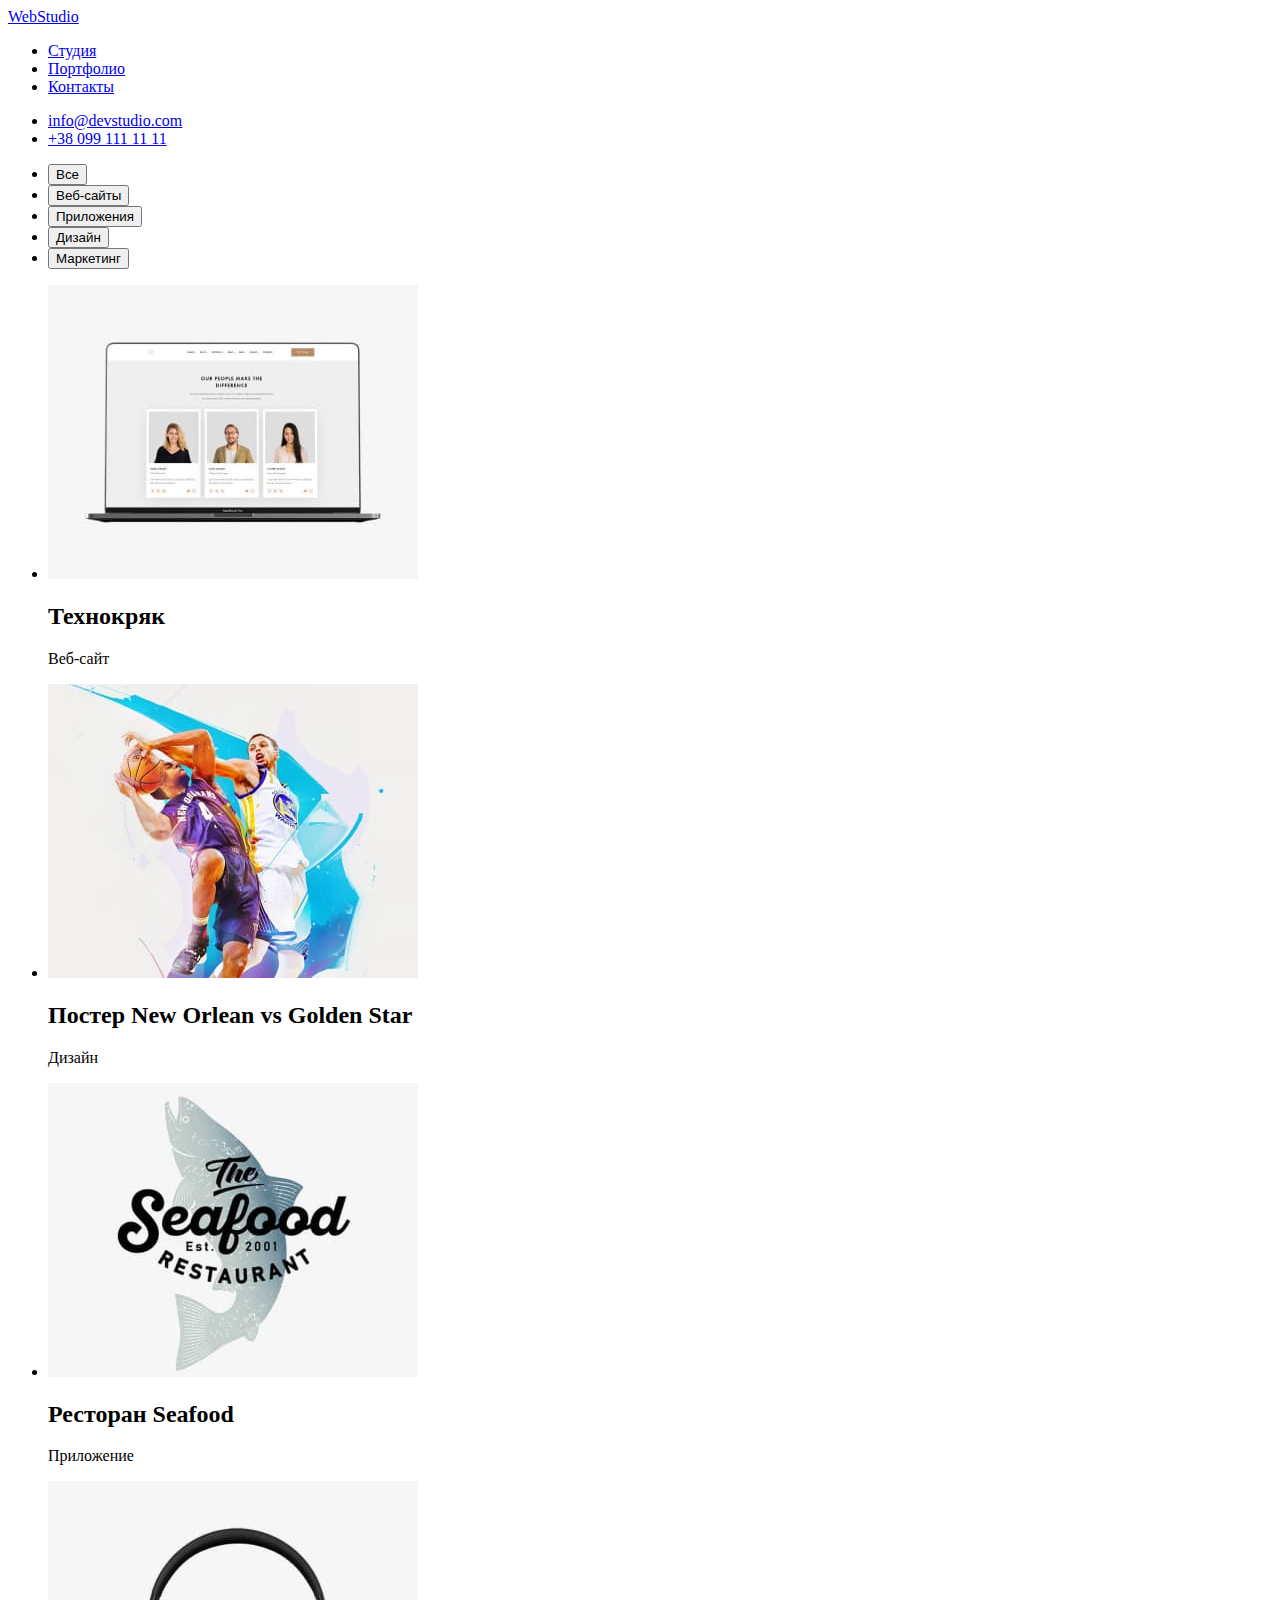
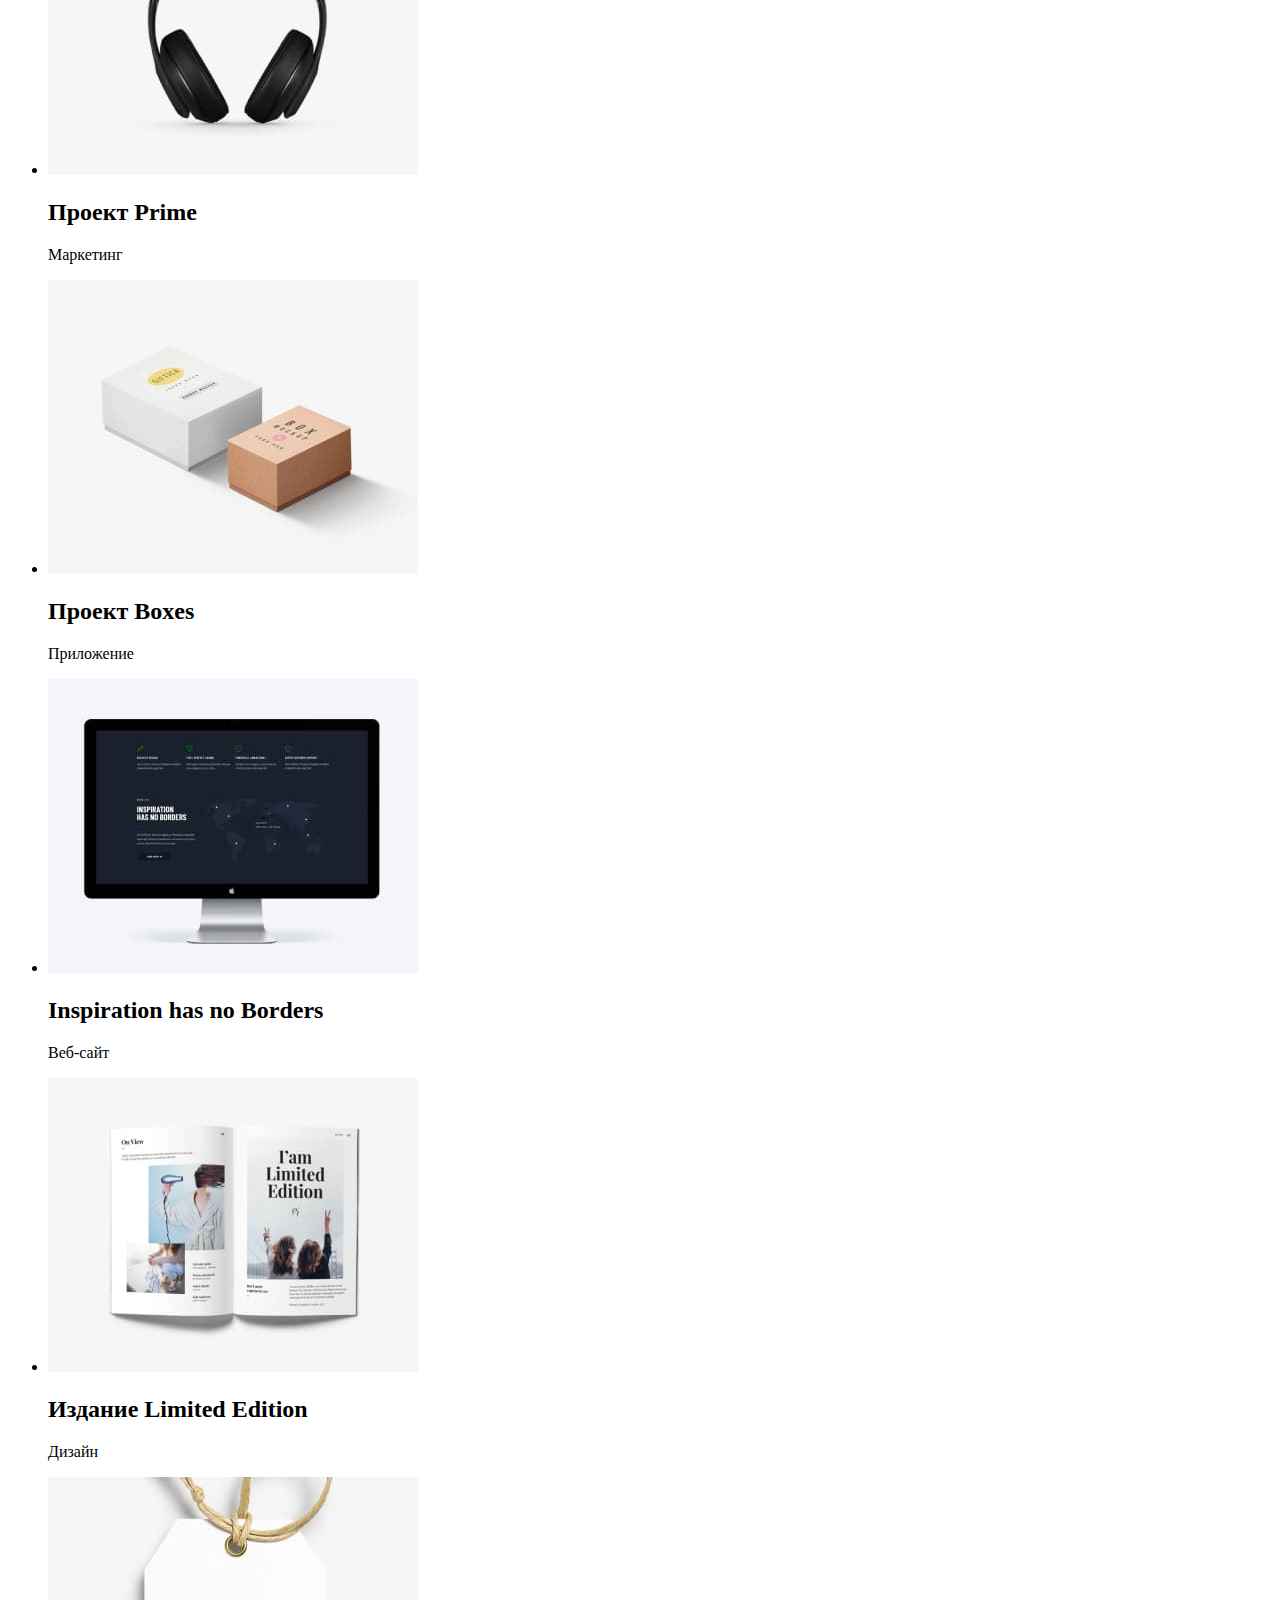
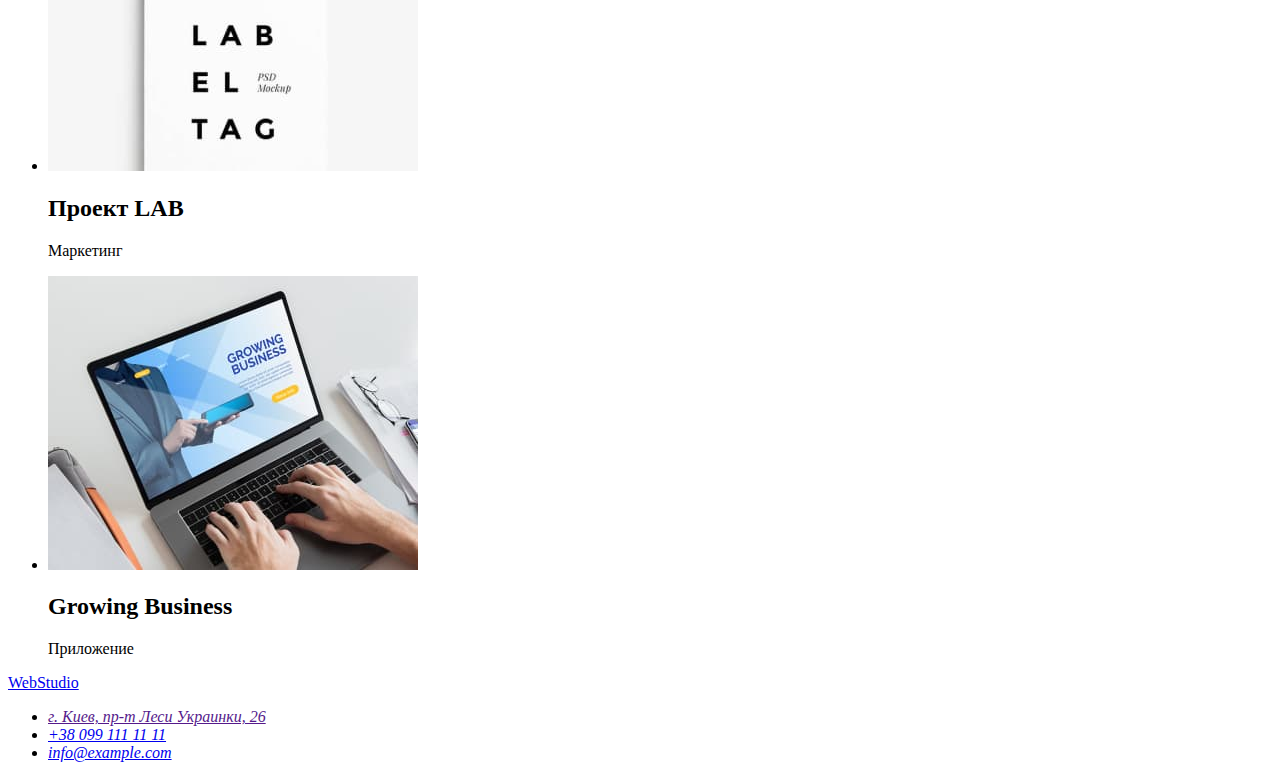
==== portfolio.html @ ed6c33b5 "html_off" ====
<!DOCTYPE html>
<html lang="ru">
<head>
    <meta charset="UTF-8">
    <meta http-equiv="X-UA-Compatible" content="IE=edge">
    <meta name="viewport" content="width=device-width, initial-scale=1.0">
    <title>Portfolio</title>
</head>
<body>
    <header>
        <a href="index.html" lang="en">WebStudio</a>
        <nav>
            <ul>
                <li> <a href="index.html">Студия</a> </li>
                <li> <a href="portfolio.html">Портфолио</a> </li>
                <li> <a href="Контакты">Контакты</a> </li>
            </ul>
        </nav>
        <ul>
            <li> <a href="mailto:info@devstudio.com">info@devstudio.com</a> </li>
            <li> <a href="tel:+380123456789">+38 099 111 11 11</a> </li>
        </ul>
    </header>
    <main> 
        <section>
            <h2 hidden>Фильтр</h2>
            <ul>
                <li>
                    <button type="button">Все</button>
                </li>
                <li>
                    <button type="button">Веб-сайты</button>
                </li>
                <li>
                    <button type="button">Приложения</button>
                </li>
                <li>
                    <button type="button">Дизайн</button>
                </li>
                <li>
                    <button type="button">Маркетинг</button>
                </li>
            </ul>
        </section>
        <section>
            <ul>
                <li>
                    <img src="./images/img_nn.jpg" alt="Технокряк" width="370" height="294">
                    <h2>Технокряк</h2>
                    <p>Веб-сайт</p>
                </li>
                <li>
                    <img src="./images/img_bb.jpg" alt="Постер New Orlean vs Golden Star" width="370" height="294">
                    <h2>Постер New Orlean vs Golden Star</h2>
                    <p>Дизайн</p>
                </li>
                <li>
                    <img src="./images/img_sea.jpg" alt="Ресторан Seafood" width="370" height="294">
                    <h2>Ресторан Seafood</h2>
                    <p>Приложение</p>
                </li>
                <li>
                    <img src="./images/img_na.jpg" alt="Проект Prime" width="370" height="294">
                    <h2>Проект Prime</h2>
                    <p>Маркетинг</p>
                </li>
                <li>
                    <img src="./images/img_box.jpg" alt="Проект Boxes" width="370" height="294">
                    <h2>Проект Boxes</h2>
                    <p>Приложение</p>
                </li>
                <li>
                    <img src="./images/img_d.jpg" alt="Inspiration has no Borders" width="370" height="294">
                    <h2>Inspiration has no Borders</h2>
                    <p>Веб-сайт</p>
                </li>
                <li>
                    <img src="./images/img_b.jpg" alt="Издание Limited Edition" width="370" height="294">
                    <h2>Издание Limited Edition</h2>
                    <p>Дизайн</p>
                </li>
                <li>
                    <img src="./images/img_lab.jpg" alt="Проект LAB" width="370" height="294">
                    <h2>Проект LAB</h2>
                    <p>Маркетинг</p>
                </li>
                <li>
                    <img src="./images/img_n.jpg" alt="Growing Business" width="370" height="294">
                    <h2>Growing Business</h2>
                    <p>Приложение</p>
                </li>
            </ul>
        </section>
    </main>
    <footer>
        <a href="index.html" lang="en">WebStudio</a>
        <address>
            <ul>
                <li> <a href="">г. Киев, пр-т Леси Украинки, 26</a> </li>
                <li> <a href="tel:+380123456789">+38 099 111 11 11</a> </li>
                <li> <a href="mailto:info@example.com">info@example.com</a> </li>
            </ul>
        </address>
    </footer>
</body>
</html>
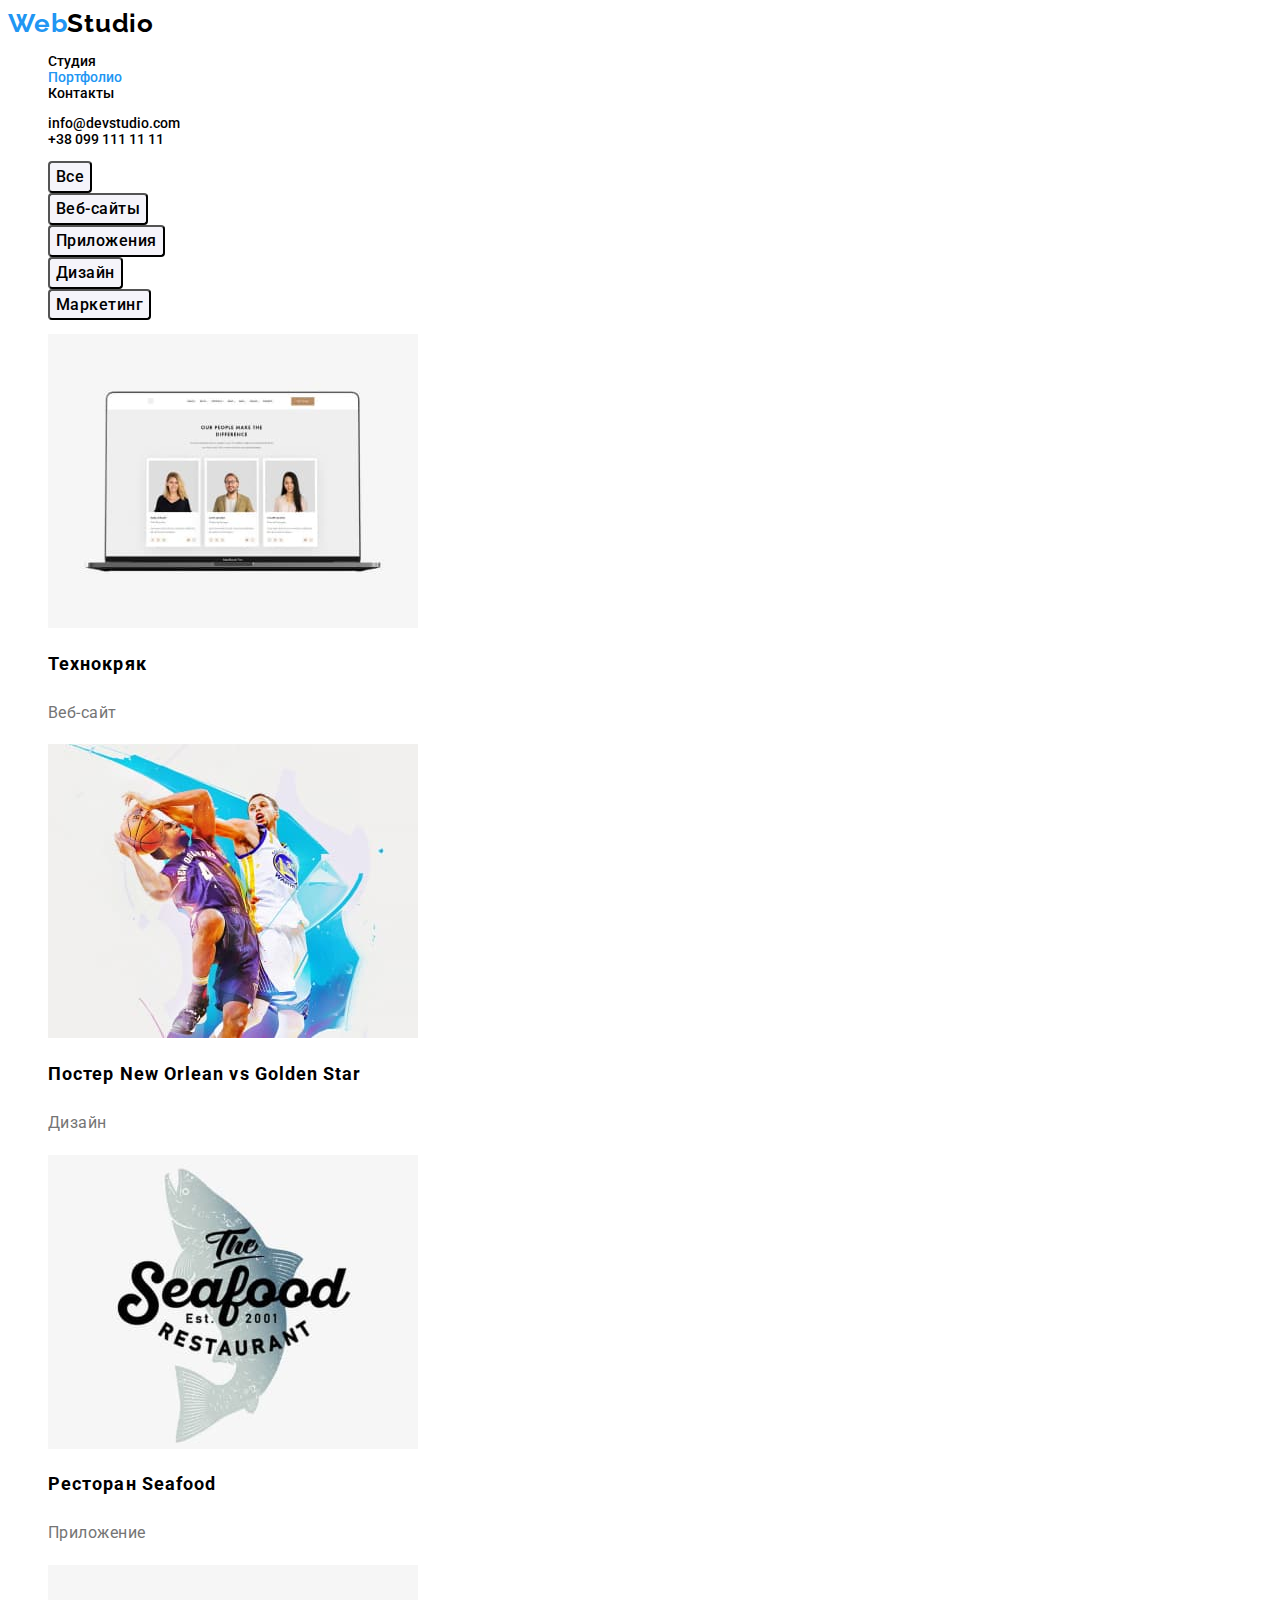
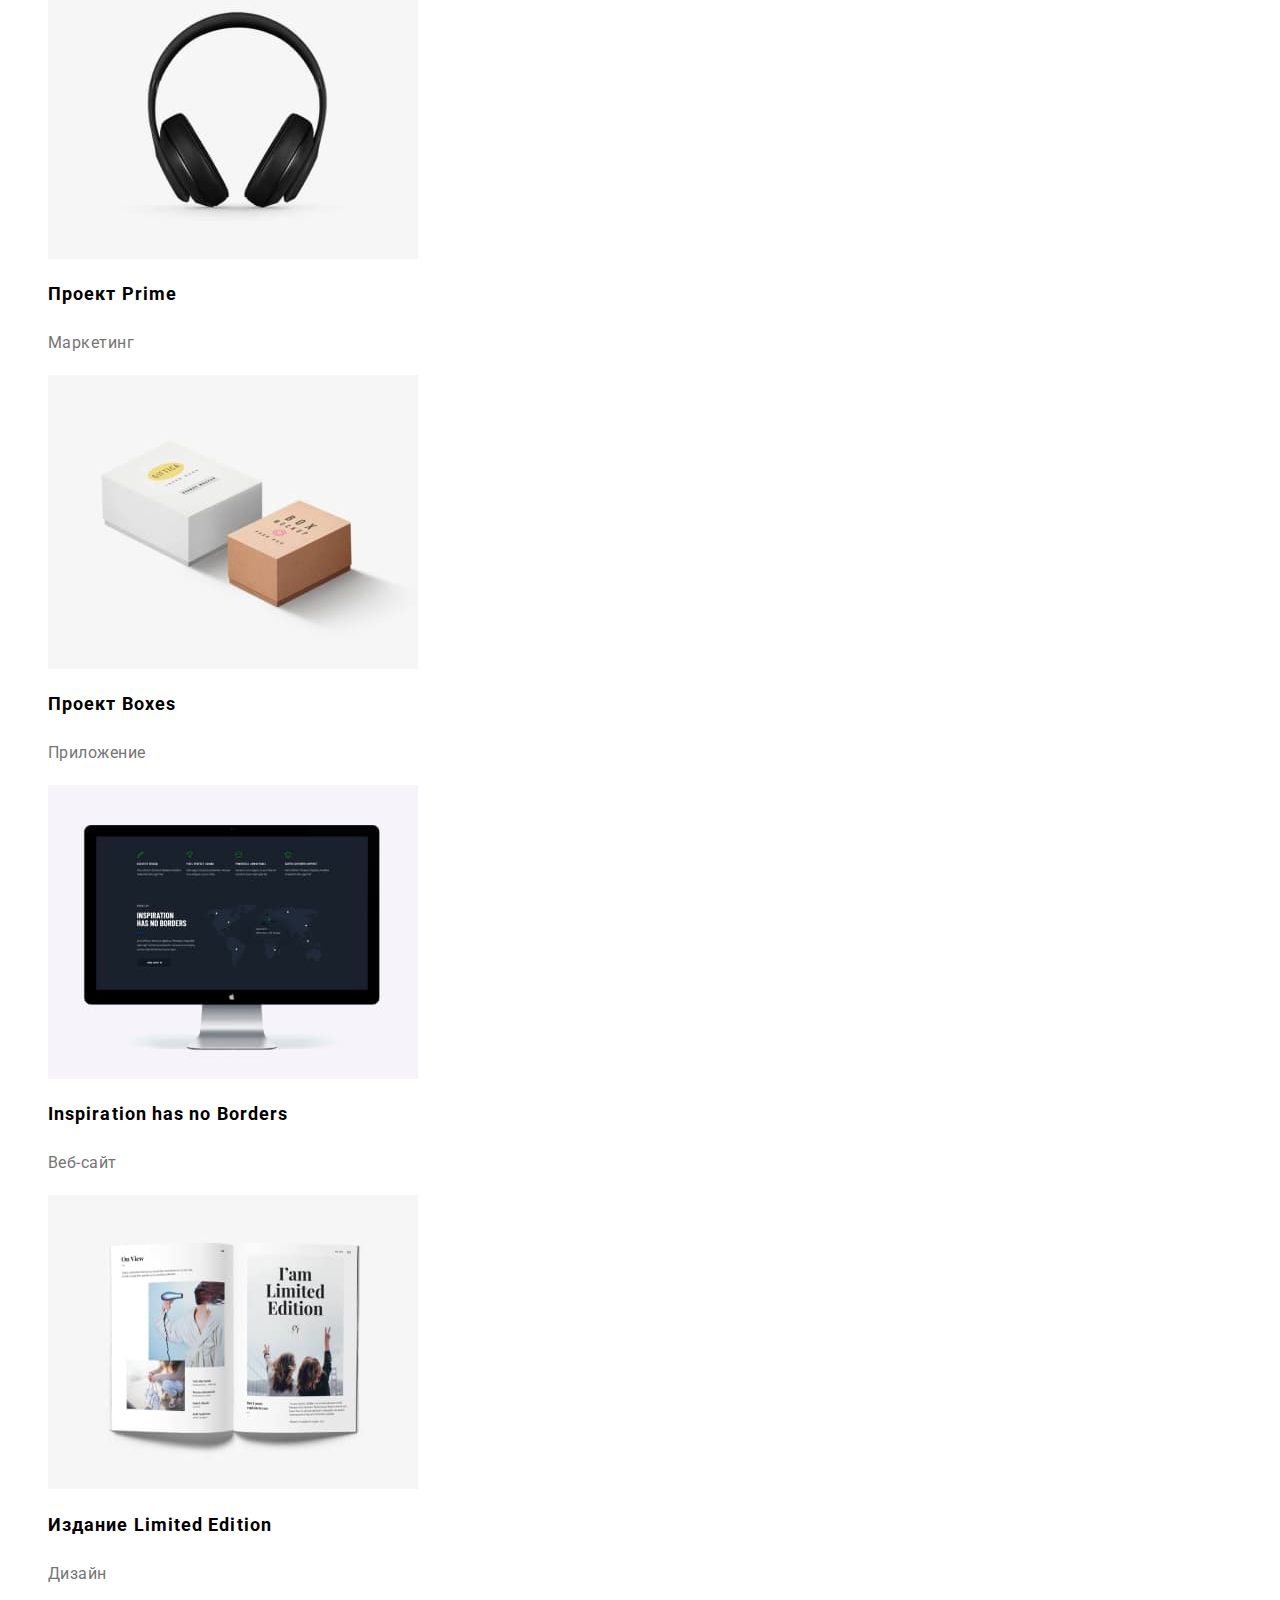
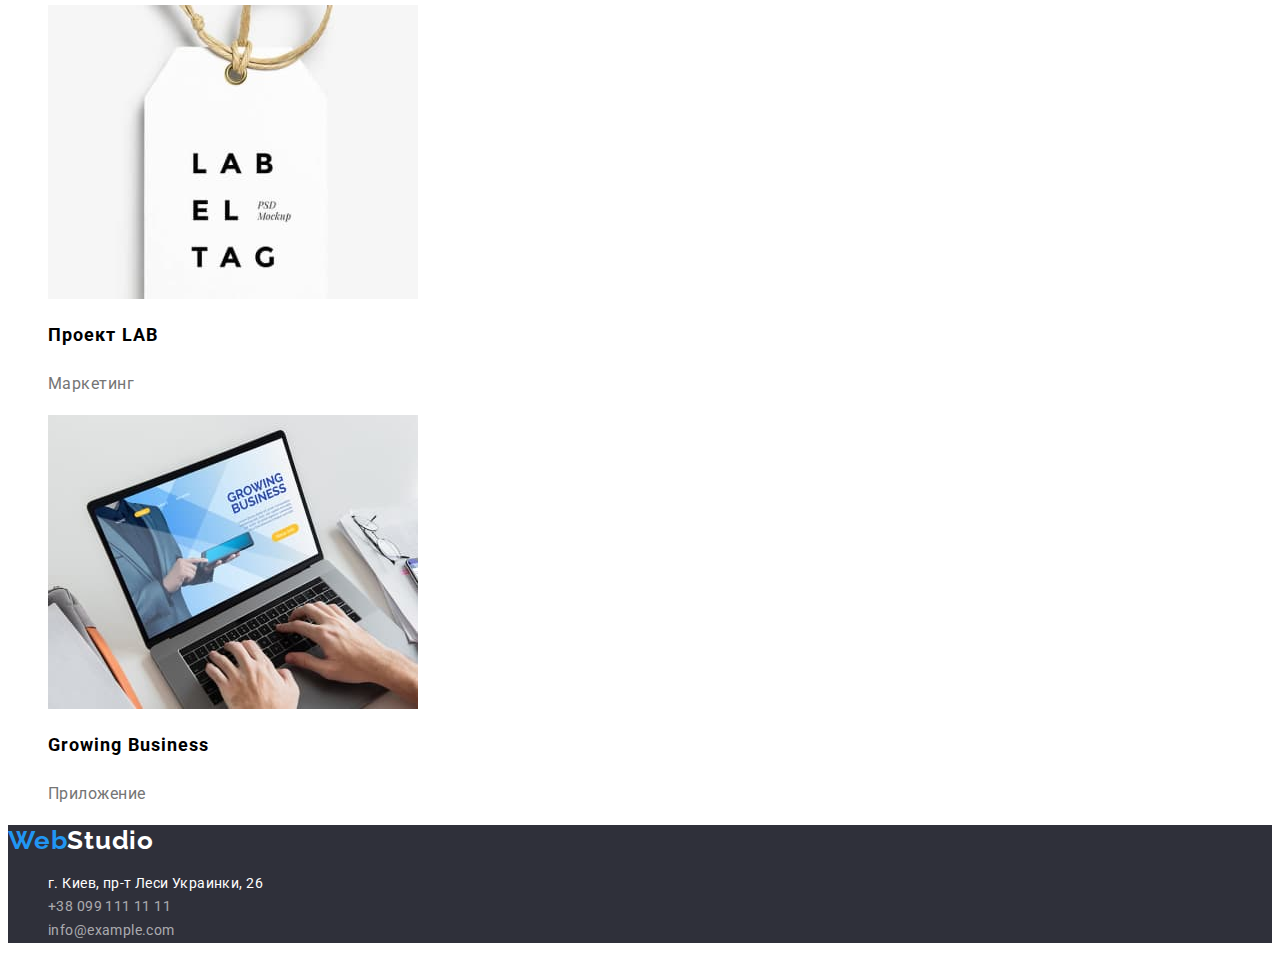
==== commit 6b7d5f52: "final_hm2" ====
--- a/portfolio.html
+++ b/portfolio.html
@@ -1,106 +1,150 @@
 <!DOCTYPE html>
 <html lang="ru">
-<head>
-    <meta charset="UTF-8">
-    <meta http-equiv="X-UA-Compatible" content="IE=edge">
-    <meta name="viewport" content="width=device-width, initial-scale=1.0">
-    <title>Portfolio</title>
-</head>
-<body>
-    <header>
-        <a href="index.html" lang="en">WebStudio</a>
-        <nav>
-            <ul>
-                <li> <a href="index.html">Студия</a> </li>
-                <li> <a href="portfolio.html">Портфолио</a> </li>
-                <li> <a href="Контакты">Контакты</a> </li>
-            </ul>
-        </nav>
-        <ul>
-            <li> <a href="mailto:info@devstudio.com">info@devstudio.com</a> </li>
-            <li> <a href="tel:+380123456789">+38 099 111 11 11</a> </li>
+  <head>
+    <meta charset="UTF-8" />
+    <meta http-equiv="X-UA-Compatible" content="IE=edge" />
+    <meta name="viewport" content="width=device-width, initial-scale=1.0" />
+    <title>Портфолио</title>
+    <link rel="stylesheet" href="/css/style.css" />
+    <link
+      href="https://fonts.googleapis.com/css2?family=Raleway:wght@700&family=Roboto:wght@400;500;700;900&display=swap"
+      rel="stylesheet"
+    />
+  </head>
+  <body class="body portfolio">
+    <header class="header">
+      <a class="logo" href="index.html" lang="en"> <span class="logo-web">Web</span>Studio</a>
+      <nav>
+        <ul class="nav-page">
+          <li><a href="./index.html" class="link">Студия</a></li>
+          <li><a href="./portfolio.html" class="link current">Портфолио</a></li>
+          <li><a href="Контакты" class="link">Контакты</a></li>
         </ul>
+      </nav>
+      <ul class="nav-contact">
+        <li><a class="link" href="mailto:info@devstudio.com">info@devstudio.com</a></li>
+        <li><a class="link" href="tel:+380123456789">+38 099 111 11 11</a></li>
+      </ul>
     </header>
-    <main> 
-        <section>
-            <h2 hidden>Фильтр</h2>
-            <ul>
-                <li>
-                    <button type="button">Все</button>
-                </li>
-                <li>
-                    <button type="button">Веб-сайты</button>
-                </li>
-                <li>
-                    <button type="button">Приложения</button>
-                </li>
-                <li>
-                    <button type="button">Дизайн</button>
-                </li>
-                <li>
-                    <button type="button">Маркетинг</button>
-                </li>
-            </ul>
-        </section>
-        <section>
-            <ul>
-                <li>
-                    <img src="./images/img_nn.jpg" alt="Технокряк" width="370" height="294">
-                    <h2>Технокряк</h2>
-                    <p>Веб-сайт</p>
-                </li>
-                <li>
-                    <img src="./images/img_bb.jpg" alt="Постер New Orlean vs Golden Star" width="370" height="294">
-                    <h2>Постер New Orlean vs Golden Star</h2>
-                    <p>Дизайн</p>
-                </li>
-                <li>
-                    <img src="./images/img_sea.jpg" alt="Ресторан Seafood" width="370" height="294">
-                    <h2>Ресторан Seafood</h2>
-                    <p>Приложение</p>
-                </li>
-                <li>
-                    <img src="./images/img_na.jpg" alt="Проект Prime" width="370" height="294">
-                    <h2>Проект Prime</h2>
-                    <p>Маркетинг</p>
-                </li>
-                <li>
-                    <img src="./images/img_box.jpg" alt="Проект Boxes" width="370" height="294">
-                    <h2>Проект Boxes</h2>
-                    <p>Приложение</p>
-                </li>
-                <li>
-                    <img src="./images/img_d.jpg" alt="Inspiration has no Borders" width="370" height="294">
-                    <h2>Inspiration has no Borders</h2>
-                    <p>Веб-сайт</p>
-                </li>
-                <li>
-                    <img src="./images/img_b.jpg" alt="Издание Limited Edition" width="370" height="294">
-                    <h2>Издание Limited Edition</h2>
-                    <p>Дизайн</p>
-                </li>
-                <li>
-                    <img src="./images/img_lab.jpg" alt="Проект LAB" width="370" height="294">
-                    <h2>Проект LAB</h2>
-                    <p>Маркетинг</p>
-                </li>
-                <li>
-                    <img src="./images/img_n.jpg" alt="Growing Business" width="370" height="294">
-                    <h2>Growing Business</h2>
-                    <p>Приложение</p>
-                </li>
-            </ul>
-        </section>
+    <main>
+      <section>
+        <h2 hidden>Фильтр</h2>
+        <ul class="filter">
+          <li>
+            <button type="button" class="button button-filt">Все</button>
+          </li>
+          <li>
+            <button type="button" class="button button-filt">Веб-сайты</button>
+          </li>
+          <li>
+            <button type="button" class="button button-filt">Приложения</button>
+          </li>
+          <li>
+            <button type="button" class="button button-filt">Дизайн</button>
+          </li>
+          <li>
+            <button type="button" class="button button-filt">Маркетинг</button>
+          </li>
+        </ul>
+      </section>
+      <section>
+        <ul class="gallery">
+          <li>
+            <a class="gallery-link" href="">
+              <img src="./images/img_nn.jpg" alt="Технокряк" width="370" height="294" />
+              <h2 class="gallery-name">Технокряк</h2>
+              <p class="gallery-comment">Веб-сайт</p>
+            </a>
+          </li>
+          <li>
+            <a class="gallery-link" href="">
+              <img
+                src="./images/img_bb.jpg"
+                alt="Постер New Orlean vs Golden Star"
+                width="370"
+                height="294"
+              />
+              <h2 class="gallery-name">Постер New Orlean vs Golden Star</h2>
+              <p class="gallery-comment">Дизайн</p>
+            </a>
+          </li>
+          <li>
+            <a class="gallery-link" href="">
+              <img src="./images/img_sea.jpg" alt="Ресторан Seafood" width="370" height="294" />
+              <h2 class="gallery-name">Ресторан Seafood</h2>
+              <p class="gallery-comment">Приложение</p>
+            </a>
+          </li>
+          <li>
+            <a class="gallery-link" href="">
+              <img src="./images/img_na.jpg" alt="Проект Prime" width="370" height="294" />
+              <h2 class="gallery-name">Проект Prime</h2>
+              <p class="gallery-comment">Маркетинг</p>
+            </a>
+          </li>
+          <li>
+            <a class="gallery-link" href="">
+              <img src="./images/img_box.jpg" alt="Проект Boxes" width="370" height="294" />
+              <h2 class="gallery-name">Проект Boxes</h2>
+              <p class="gallery-comment">Приложение</p>
+            </a>
+          </li>
+          <li>
+            <a class="gallery-link" href="">
+              <img
+                src="./images/img_d.jpg"
+                alt="Inspiration has no Borders"
+                width="370"
+                height="294"
+              />
+              <h2 class="gallery-name">Inspiration has no Borders</h2>
+              <p class="gallery-comment">Веб-сайт</p>
+            </a>
+          </li>
+          <li>
+            <a class="gallery-link" href="">
+              <img
+                src="./images/img_b.jpg"
+                alt="Издание Limited Edition"
+                width="370"
+                height="294"
+              />
+              <h2 class="gallery-name">Издание Limited Edition</h2>
+              <p class="gallery-comment">Дизайн</p>
+            </a>
+          </li>
+          <li>
+            <a class="gallery-link" href="">
+              <img src="./images/img_lab.jpg" alt="Проект LAB" width="370" height="294" />
+              <h2 class="gallery-name">Проект LAB</h2>
+              <p class="gallery-comment">Маркетинг</p>
+            </a>
+          </li>
+          <li>
+            <a class="gallery-link" href="">
+              <img src="./images/img_n.jpg" alt="Growing Business" width="370" height="294" />
+              <h2 class="gallery-name">Growing Business</h2>
+              <p class="gallery-comment">Приложение</p>
+            </a>
+          </li>
+        </ul>
+      </section>
     </main>
-    <footer>
-        <a href="index.html" lang="en">WebStudio</a>
-        <address>
-            <ul>
-                <li> <a href="">г. Киев, пр-т Леси Украинки, 26</a> </li>
-                <li> <a href="tel:+380123456789">+38 099 111 11 11</a> </li>
-                <li> <a href="mailto:info@example.com">info@example.com</a> </li>
-            </ul>
-        </address>
+    <footer class="footer">
+      <a class="logo" href="./index.html" lang="en">
+        <span class="logo-web">Web</span><span class="footer-logo">Studio</span></a
+      >
+      <address>
+        <ul class="footer-adress">
+          <li>
+            <a class="link" href="https://goo.gl/maps/iKXkamstdU8A9RDW7"
+              >г. Киев, пр-т Леси Украинки, 26</a
+            >
+          </li>
+          <li><a class="link telmail" href="tel:+380123456789">+38 099 111 11 11</a></li>
+          <li><a class="link telmail" href="mailto:info@example.com">info@example.com</a></li>
+        </ul>
+      </address>
     </footer>
-</body>
-</html>+  </body>
+</html>
--- a/css/style.css
+++ b/css/style.css
@@ -0,0 +1,212 @@
+/*Переменные для цветовой палитры*/
+:root {
+  --hover-color: #2196f3;
+  --white-color: #fff;
+  --black-color: #000;
+  --title-color: #757575;
+  --back-color-ef: #2f303a;
+  --box-shadow: rgba(0, 0, 0, 0.15);
+  --back-company: #f5f4fa;
+  --telmail: rgba(255, 255, 255, 0.6);
+  --button-back: #f5f4fa;
+  --back-portfolio: #e5e5e5;
+  --shadow-filt01: rgba(0, 0, 0, 0.1);
+  --shadow-filt08: rgba(0, 0, 0, 0.08);
+  --shadow-filt012: rgba(0, 0, 0, 0.12);
+}
+/*Основное для страницы*/
+.body {
+  font-family: Roboto, sans-serif;
+  font-style: normal;
+  font-weight: 400;
+  color: var(--title-color);
+}
+.body .header{
+    background-color: var(--white-color);
+}
+.body .button {
+  cursor: pointer;
+}
+/*Шапка страницы*/
+.logo {
+  font-family: Raleway, sans-serif;
+  font-weight: 700;
+  text-decoration: none;
+  font-size: 26px;
+  line-height: 1.19;
+  letter-spacing: 0.03em;
+  color: var(--black-color);
+}
+.logo-web {
+  color: var(--hover-color);
+}
+.nav-page,
+.nav-contact {
+  list-style-type: none;
+  font-weight: 500;
+  font-size: 14px;
+}
+.nav-page .link,
+.nav-contact .link {
+  text-decoration: none;
+  color: var(--black-color);
+}
+.nav-page .link.current {
+  color: var(--hover-color);
+}
+
+.nav-page .link:hover,
+.nav-page .link:focus,
+.nav-contact .link:hover,
+.nav-contact .link:focus,
+.footer .link:hover {
+  color: var(--hover-color);
+}
+
+/*Эффективные решения*/
+.main .effect {
+  background-color: var(--back-color-ef);
+}
+.effect .effect-text {
+  font-weight: 900;
+  font-size: 44px;
+  line-height: 1.36;
+  text-align: center;
+  letter-spacing: 0.06em;
+  text-transform: uppercase;
+  color: var(--white-color);
+}
+.effect .button-ef {
+  display: flex;
+  justify-content: center;
+  font-family: Roboto, sans-serif;
+  font-weight: 700;
+  font-size: 16px;
+  line-height: 1.87;
+  align-items: center;
+  text-align: center;
+  letter-spacing: 0.06em;
+  color: var(--white-color);
+  background-color: var(--hover-color);
+  box-shadow: 0px 4px 4px var(--box-shadow);
+  border-radius: 4px;
+  width: 200px;
+  height: 50px;
+}
+/*Особенности и команда*/
+.main .feature {
+  list-style-type: none;
+}
+.feature .feature-title {
+  font-weight: 700;
+  font-size: 14px;
+  line-height: 1.14;
+  letter-spacing: 0.03em;
+  text-transform: uppercase;
+  color: var(--black-color);
+}
+.feature .feature-text {
+  font-size: 14px;
+  line-height: 1.71;
+  letter-spacing: 0.03em;
+}
+.main .task-list,
+.main .company-title {
+  font-weight: 700;
+  font-size: 36px;
+  line-height: 1.16;
+  text-align: center;
+  letter-spacing: 0.03em;
+  color: var(--black-color);
+}
+.main .list,
+.main .company-list {
+  list-style-type: none;
+}
+.main .company {
+  background-color: var(--back-company);
+}
+.company .company-party {
+  font-weight: 500;
+  font-size: 16px;
+  line-height: 1.18;
+  text-align: center;
+  letter-spacing: 0.03em;
+  color: var(--black-color);
+}
+.company .company-post {
+  font-size: 16px;
+  line-height: 1.18;
+  text-align: center;
+  letter-spacing: 0.03em;
+}
+/*Нижний колонтитул*/
+.footer {
+  background-color: var(--back-color-ef);
+}
+.footer .footer-logo {
+  color: var(--white-color);
+}
+.footer .footer-adress {
+  list-style-type: none;
+}
+.footer .link {
+  text-decoration: none;
+  font-style: normal;
+  font-size: 14px;
+  line-height: 1.71;
+  letter-spacing: 0.03em;
+  color: var(--white-color);
+}
+.footer .telmail {
+  color: var(--telmail);
+}
+/*Портфолио*/
+
+/*Фильтр*/
+.filter,
+.gallery {
+  list-style-type: none;
+  font-size: 14px;
+}
+.filter .button-filt {
+  display: flex;
+  justify-content: center;
+  letter-spacing: 0.06em;
+  color: var(--black-color);
+  font-family: Roboto, sans-serif;
+  font-style: normal;
+  font-weight: 500;
+  font-size: 16px;
+  line-height: 1.62;
+  text-align: center;
+  letter-spacing: 0.03em;
+  background-color: var(--button-back);
+  border-radius: 4px;
+}
+.filter .button-filt:hover,
+.filter .button-filt:focus {
+  background-color: var(--hover-color);
+  box-shadow: 0px 3px 1px var(--shadow-filt01), 
+              0px 1px 2px var(--shadow-filt08),
+              0px 2px 2px var(--shadow-filt012);
+  color: var(--white-color);
+}
+/*Работы*/
+.gallery .gallery-link {
+    text-decoration: none;
+    scroll-snap-type: none;
+}
+.gallery .gallery-name {
+    font-weight: 700;
+    font-size: 18px;
+    line-height: 2.0;
+    letter-spacing: 0.06em;
+    color: var(--black-color);
+}
+.gallery .gallery-comment {
+    font-size: 16px;
+    line-height: 1.88;
+    letter-spacing: 0.03em;
+    color: var(--title-color);
+}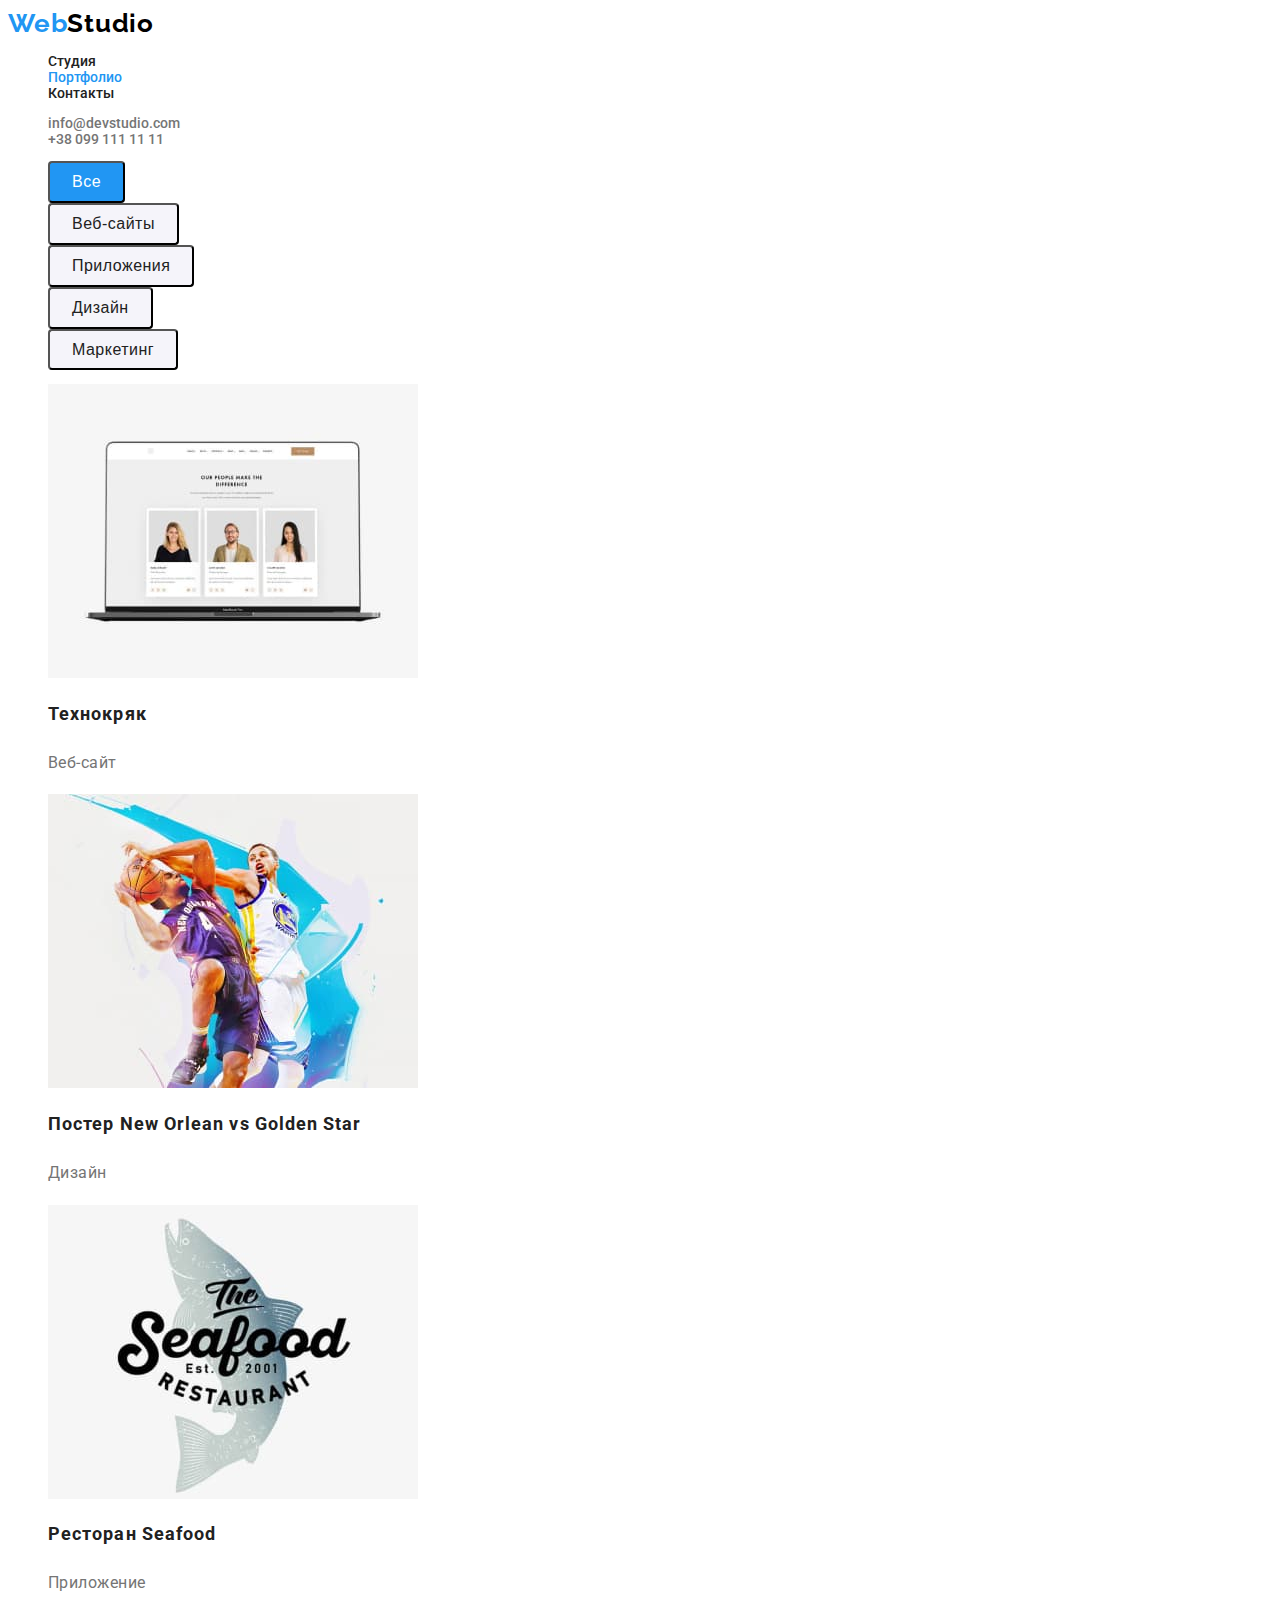
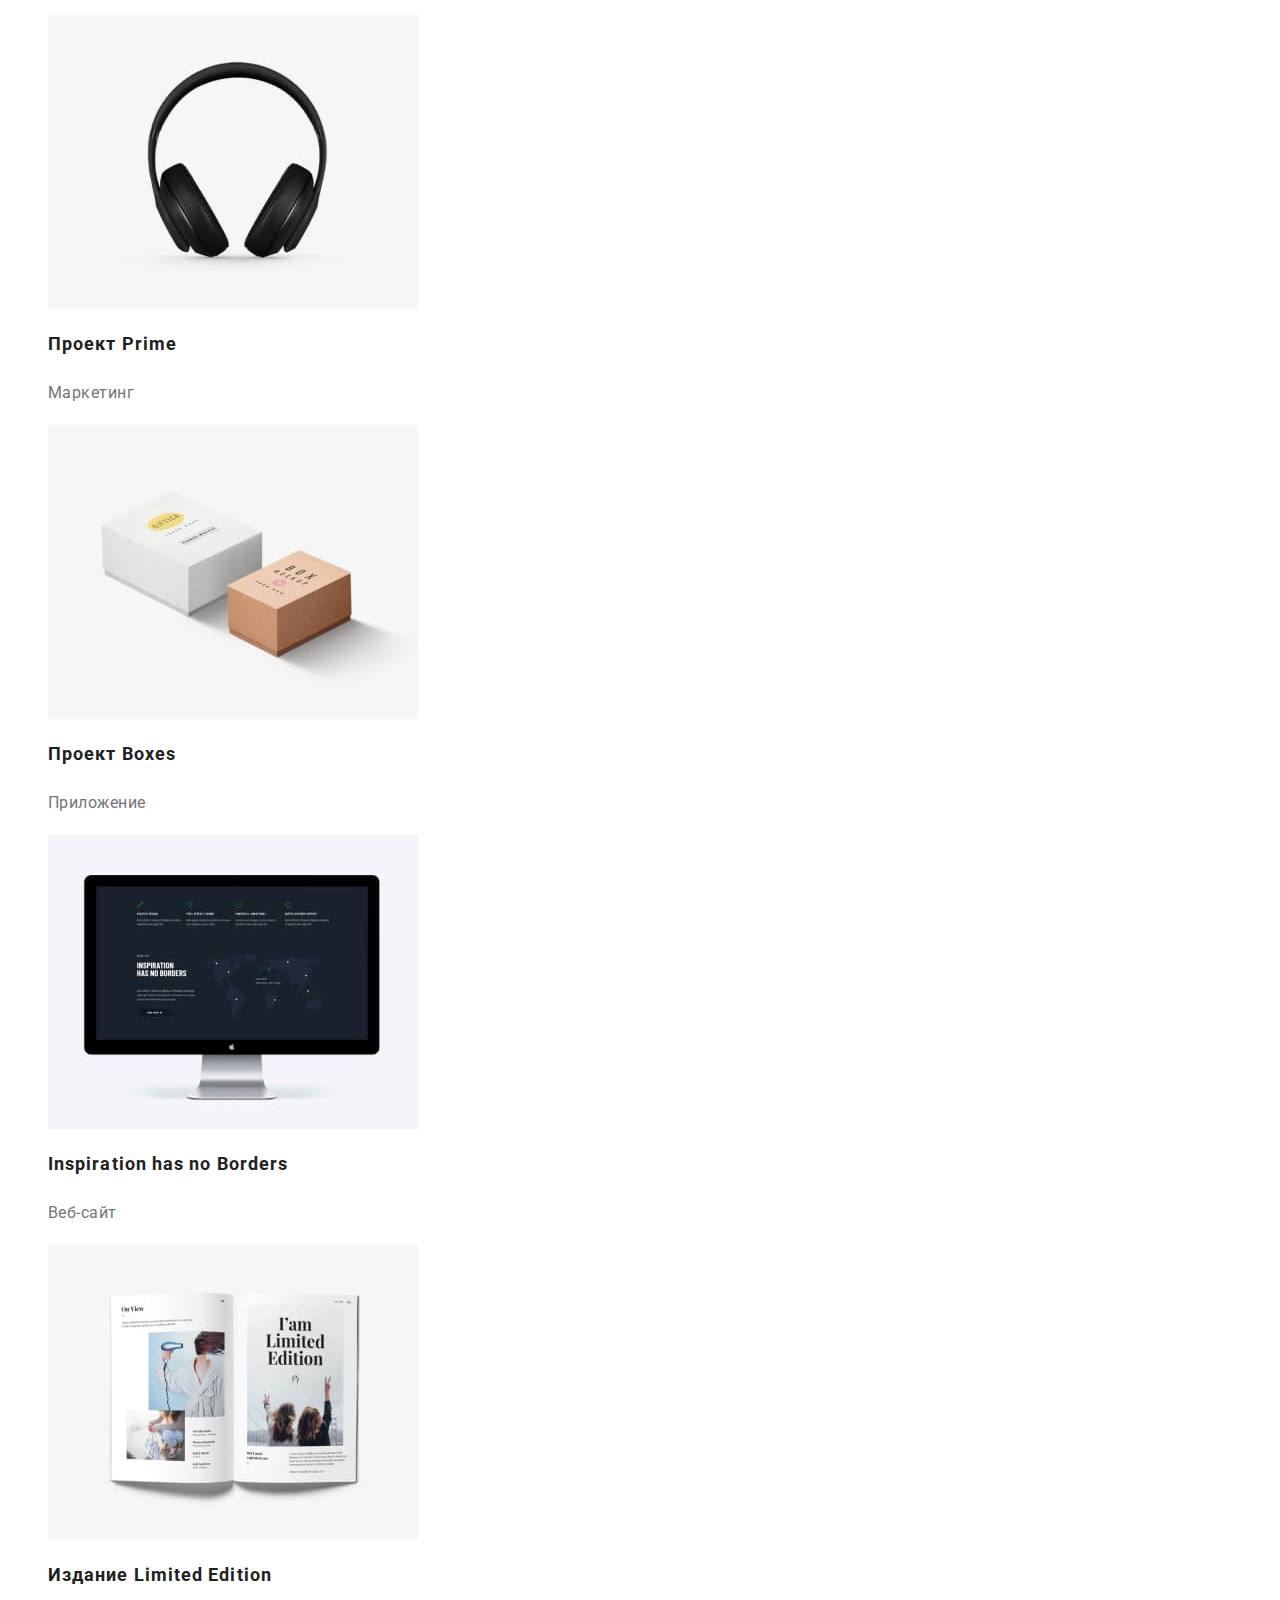
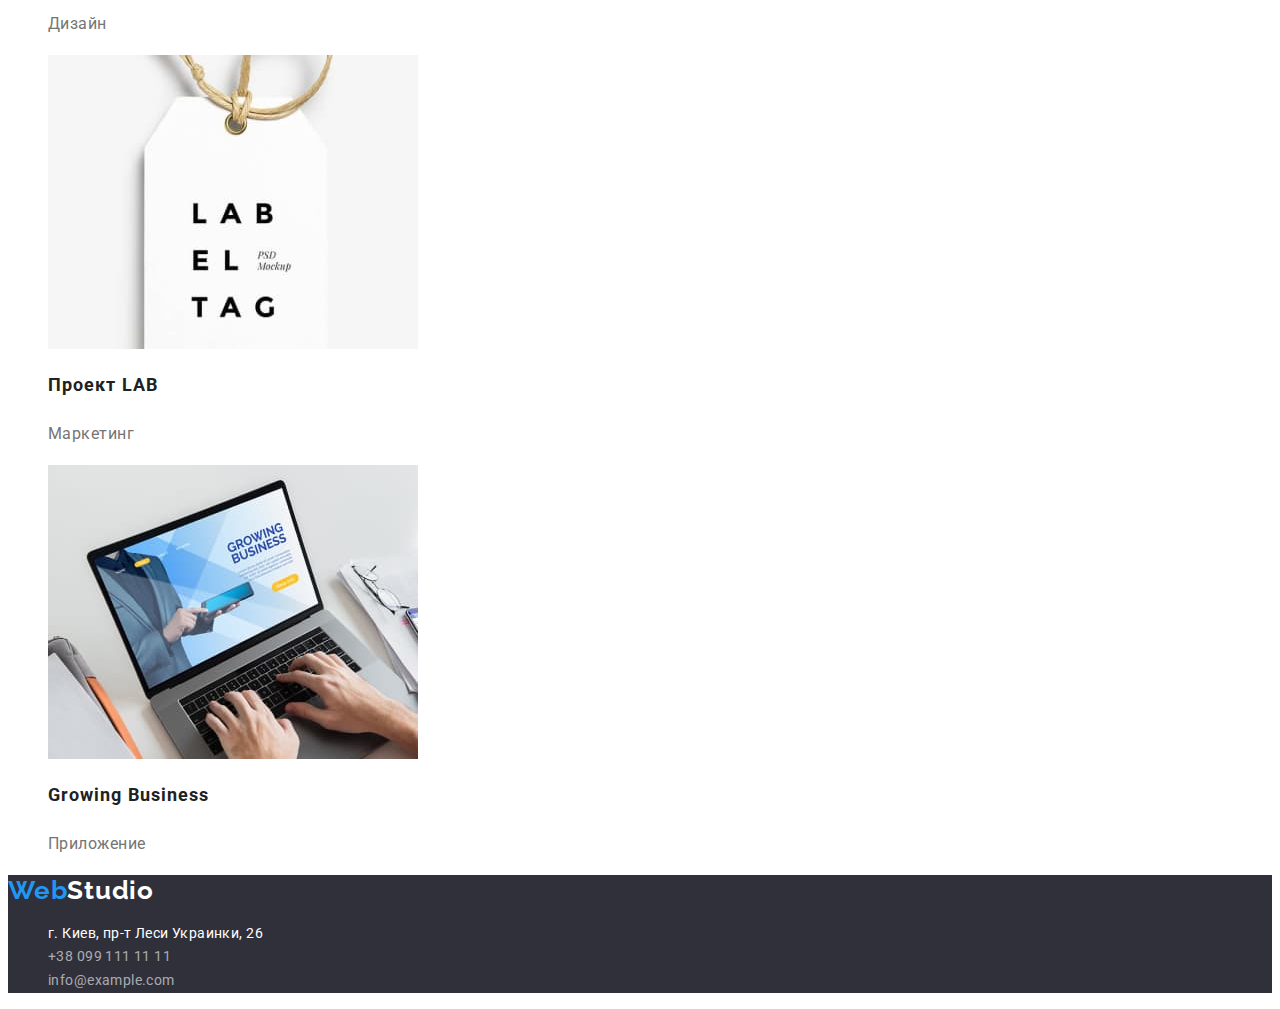
==== commit 284e4620: "edit_color-final" ====
--- a/portfolio.html
+++ b/portfolio.html
@@ -5,7 +5,7 @@
     <meta http-equiv="X-UA-Compatible" content="IE=edge" />
     <meta name="viewport" content="width=device-width, initial-scale=1.0" />
     <title>Портфолио</title>
-    <link rel="stylesheet" href="/css/style.css" />
+    <link rel="stylesheet" href="./css/style.css" />
     <link
       href="https://fonts.googleapis.com/css2?family=Raleway:wght@700&family=Roboto:wght@400;500;700;900&display=swap"
       rel="stylesheet"
@@ -31,7 +31,7 @@
         <h2 hidden>Фильтр</h2>
         <ul class="filter">
           <li>
-            <button type="button" class="button button-filt">Все</button>
+            <button type="button" class="button button-filt current">Все</button>
           </li>
           <li>
             <button type="button" class="button button-filt">Веб-сайты</button>
@@ -46,8 +46,6 @@
             <button type="button" class="button button-filt">Маркетинг</button>
           </li>
         </ul>
-      </section>
-      <section>
         <ul class="gallery">
           <li>
             <a class="gallery-link" href="">
@@ -97,7 +95,7 @@
                 width="370"
                 height="294"
               />
-              <h2 class="gallery-name">Inspiration has no Borders</h2>
+              <h2 class="gallery-name" lang="en">Inspiration has no Borders</h2>
               <p class="gallery-comment">Веб-сайт</p>
             </a>
           </li>
@@ -123,7 +121,7 @@
           <li>
             <a class="gallery-link" href="">
               <img src="./images/img_n.jpg" alt="Growing Business" width="370" height="294" />
-              <h2 class="gallery-name">Growing Business</h2>
+              <h2 class="gallery-name" lang="en">Growing Business</h2>
               <p class="gallery-comment">Приложение</p>
             </a>
           </li>
--- a/css/style.css
+++ b/css/style.css
@@ -13,6 +13,8 @@
   --shadow-filt01: rgba(0, 0, 0, 0.1);
   --shadow-filt08: rgba(0, 0, 0, 0.08);
   --shadow-filt012: rgba(0, 0, 0, 0.12);
+  --head-color: #212121;
+  --back-color-button: #188ce8;
 }
 /*Основное для страницы*/
 .body {
@@ -21,8 +23,8 @@
   font-weight: 400;
   color: var(--title-color);
 }
-.body .header{
-    background-color: var(--white-color);
+.body .header {
+  background-color: var(--white-color);
 }
 .body .button {
   cursor: pointer;
@@ -46,15 +48,21 @@
   font-weight: 500;
   font-size: 14px;
 }
-.nav-page .link,
+.nav-page .link {
+  text-decoration: none;
+  color: var(--head-color);
+}
 .nav-contact .link {
   text-decoration: none;
-  color: var(--black-color);
+  color: var(--title-color);
 }
 .nav-page .link.current {
   color: var(--hover-color);
 }
-
+.filter .button-filt.current {
+  background-color: var(--hover-color);
+  color: var(--white-color);
+}
 .nav-page .link:hover,
 .nav-page .link:focus,
 .nav-contact .link:hover,
@@ -77,21 +85,18 @@
   color: var(--white-color);
 }
 .effect .button-ef {
-  display: flex;
-  justify-content: center;
-  font-family: Roboto, sans-serif;
   font-weight: 700;
   font-size: 16px;
   line-height: 1.87;
-  align-items: center;
-  text-align: center;
   letter-spacing: 0.06em;
   color: var(--white-color);
   background-color: var(--hover-color);
   box-shadow: 0px 4px 4px var(--box-shadow);
   border-radius: 4px;
-  width: 200px;
-  height: 50px;
+}
+.effect .button-ef:hover,
+.effect .button-ef:focus {
+  background-color: var(--back-color-button);
 }
 /*Особенности и команда*/
 .main .feature {
@@ -103,7 +108,7 @@
   line-height: 1.14;
   letter-spacing: 0.03em;
   text-transform: uppercase;
-  color: var(--black-color);
+  color: var(--head-color);
 }
 .feature .feature-text {
   font-size: 14px;
@@ -117,7 +122,7 @@
   line-height: 1.16;
   text-align: center;
   letter-spacing: 0.03em;
-  color: var(--black-color);
+  color: var(--head-color);
 }
 .main .list,
 .main .company-list {
@@ -132,7 +137,7 @@
   line-height: 1.18;
   text-align: center;
   letter-spacing: 0.03em;
-  color: var(--black-color);
+  color: var(--head-color);
 }
 .company .company-post {
   font-size: 16px;
@@ -170,43 +175,38 @@
   font-size: 14px;
 }
 .filter .button-filt {
-  display: flex;
-  justify-content: center;
-  letter-spacing: 0.06em;
-  color: var(--black-color);
-  font-family: Roboto, sans-serif;
-  font-style: normal;
+  letter-spacing: 0.06em;
+  color: var(--head-color);
   font-weight: 500;
   font-size: 16px;
   line-height: 1.62;
-  text-align: center;
   letter-spacing: 0.03em;
   background-color: var(--button-back);
   border-radius: 4px;
+  padding: 6px 22px;
 }
 .filter .button-filt:hover,
 .filter .button-filt:focus {
   background-color: var(--hover-color);
-  box-shadow: 0px 3px 1px var(--shadow-filt01), 
-              0px 1px 2px var(--shadow-filt08),
-              0px 2px 2px var(--shadow-filt012);
+  box-shadow: 0px 3px 1px var(--shadow-filt01), 0px 1px 2px var(--shadow-filt08),
+    0px 2px 2px var(--shadow-filt012);
   color: var(--white-color);
 }
 /*Работы*/
 .gallery .gallery-link {
-    text-decoration: none;
-    scroll-snap-type: none;
+  text-decoration: none;
+  scroll-snap-type: none;
 }
 .gallery .gallery-name {
-    font-weight: 700;
-    font-size: 18px;
-    line-height: 2.0;
-    letter-spacing: 0.06em;
-    color: var(--black-color);
+  font-weight: 700;
+  font-size: 18px;
+  line-height: 2;
+  letter-spacing: 0.06em;
+  color: var(--head-color);
 }
 .gallery .gallery-comment {
-    font-size: 16px;
-    line-height: 1.88;
-    letter-spacing: 0.03em;
-    color: var(--title-color);
-}+  font-size: 16px;
+  line-height: 1.88;
+  letter-spacing: 0.03em;
+  color: var(--title-color);
+}
